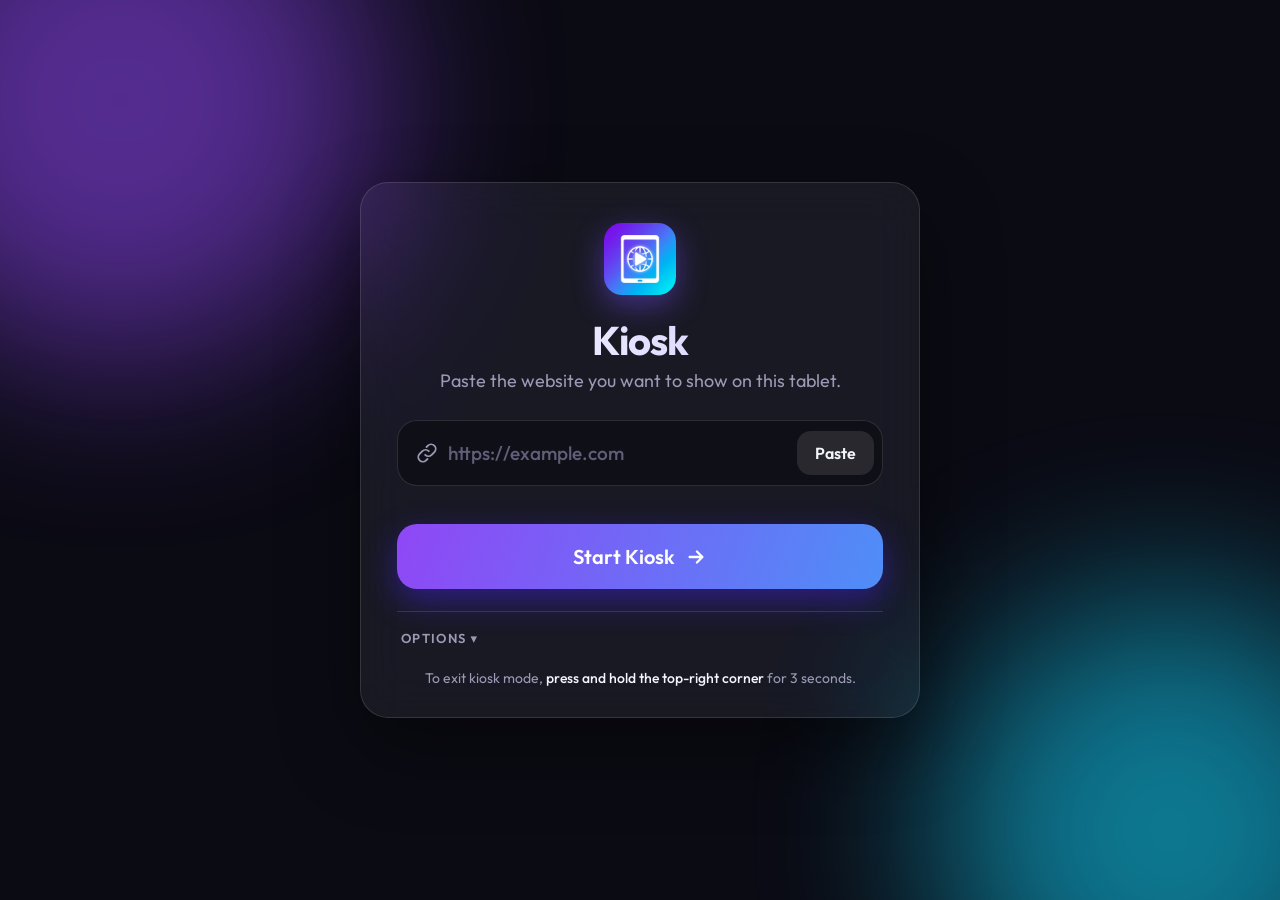
==== index.html @ 25515632 "added" ====
<!DOCTYPE html>
<html lang="en">
<head>
  <meta charset="UTF-8" />
  <meta name="viewport" content="width=device-width, initial-scale=1, viewport-fit=cover, user-scalable=no" />
  <title>Kiosk — Simple Tablet Kiosk Browser</title>
  <meta name="description" content="A simple kiosk browser for tablets. Paste a URL and show it full screen." />
  <meta name="theme-color" content="#0b0b14" />
  <meta name="mobile-web-app-capable" content="yes" />
  <meta name="apple-mobile-web-app-capable" content="yes" />
  <meta name="apple-mobile-web-app-status-bar-style" content="black-translucent" />
  <meta name="apple-mobile-web-app-title" content="Kiosk" />
  <link rel="manifest" href="manifest.webmanifest" />
  <link rel="icon" type="image/png" href="icons/icon-192.png" />
  <link rel="apple-touch-icon" href="icons/apple-touch-icon.png" />
  <link rel="preconnect" href="https://fonts.googleapis.com" />
  <link rel="preconnect" href="https://fonts.gstatic.com" crossorigin />
  <link href="https://fonts.googleapis.com/css2?family=Outfit:wght@400;500;600;700&display=swap" rel="stylesheet" />
  <link rel="stylesheet" href="styles.css" />
</head>
<body>
  <!-- ============ SETUP SCREEN ============ -->
  <main id="setup" class="screen">
    <div class="bg-orb orb-1"></div>
    <div class="bg-orb orb-2"></div>

    <section class="card" aria-labelledby="title">
      <img src="icons/icon-192.png" alt="" class="logo" width="72" height="72" />
      <h1 id="title">Kiosk</h1>
      <p class="subtitle">Paste the website you want to show on this tablet.</p>

      <form id="url-form" autocomplete="off">
        <div class="input-wrap">
          <svg class="input-icon" viewBox="0 0 24 24" aria-hidden="true"><path d="M10 14a5 5 0 0 0 7.07 0l3-3a5 5 0 0 0-7.07-7.07l-1.5 1.5M14 10a5 5 0 0 0-7.07 0l-3 3a5 5 0 0 0 7.07 7.07l1.5-1.5"/></svg>
          <input id="url-input" type="text" inputmode="url" placeholder="https://example.com" spellcheck="false" autocapitalize="off" aria-label="Website address" />
          <button type="button" id="paste-btn" class="chip">Paste</button>
        </div>
        <p id="error" class="error" role="alert"></p>

        <button type="submit" id="start-btn" class="primary">
          <span>Start Kiosk</span>
          <svg viewBox="0 0 24 24" aria-hidden="true"><path d="M5 12h14M13 6l6 6-6 6"/></svg>
        </button>
      </form>

      <div id="recent-wrap" class="recent" hidden>
        <h2>Recent</h2>
        <ul id="recent-list"></ul>
      </div>

      <details class="options">
        <summary>Options</summary>
        <label class="row">
          <span>Exit PIN <small>(optional, 4 digits)</small></span>
          <input id="pin-input" type="password" inputmode="numeric" maxlength="4" pattern="\d{4}" placeholder="None" />
        </label>
        <label class="row">
          <span>Auto-refresh</span>
          <select id="refresh-select">
            <option value="0">Off</option>
            <option value="5">Every 5 min</option>
            <option value="15">Every 15 min</option>
            <option value="60">Every hour</option>
          </select>
        </label>
        <label class="row">
          <span>Open automatically on launch</span>
          <input id="autostart-input" type="checkbox" class="toggle" checked />
        </label>
      </details>

      <p class="hint">To exit kiosk mode, <strong>press and hold the top-right corner</strong> for 3 seconds.</p>
    </section>

    <button id="install-btn" class="install" hidden>Install app</button>
  </main>

  <!-- ============ AUTOSTART COUNTDOWN ============ -->
  <div id="countdown" class="overlay" hidden>
    <div class="dialog">
      <p>Starting kiosk in</p>
      <div id="countdown-num" class="count">3</div>
      <p id="countdown-url" class="muted url-line"></p>
      <button id="countdown-cancel" class="ghost">Change website</button>
    </div>
  </div>

  <!-- ============ KIOSK VIEW ============ -->
  <div id="kiosk" class="kiosk" hidden>
    <div id="loader" class="loader"><div class="spinner"></div></div>
    <iframe id="frame" title="Kiosk content" allow="autoplay; fullscreen; camera; microphone; geolocation; clipboard-read; clipboard-write" referrerpolicy="no-referrer-when-downgrade"></iframe>

    <div id="offline" class="offline" hidden>
      <div class="dialog">
        <p class="big">No connection</p>
        <p class="muted">Will reload automatically when back online.</p>
      </div>
    </div>

    <!-- Hidden exit hotspot -->
    <div id="exit-hotspot" class="hotspot" aria-label="Hold to exit">
      <svg class="ring" viewBox="0 0 36 36"><circle cx="18" cy="18" r="15"/></svg>
    </div>
  </div>

  <!-- ============ PIN PROMPT ============ -->
  <div id="pin-dialog" class="overlay" hidden>
    <div class="dialog">
      <p class="big">Enter PIN</p>
      <div id="pin-dots" class="pin-dots"><i></i><i></i><i></i><i></i></div>
      <div class="keypad" id="keypad">
        <button>1</button><button>2</button><button>3</button>
        <button>4</button><button>5</button><button>6</button>
        <button>7</button><button>8</button><button>9</button>
        <button data-k="cancel" class="muted-key">Cancel</button><button>0</button><button data-k="del" class="muted-key">⌫</button>
      </div>
    </div>
  </div>

  <script src="app.js"></script>
</body>
</html>
---- styles.css ----
:root {
  --bg: #0b0b14;
  --card: rgba(255, 255, 255, 0.06);
  --border: rgba(255, 255, 255, 0.12);
  --text: #f4f4fb;
  --muted: #9a9ab5;
  --accent-1: hsl(265, 90%, 62%);
  --accent-2: hsl(190, 95%, 52%);
  --danger: hsl(350, 90%, 66%);
  --radius: 20px;
  --font: "Outfit", system-ui, -apple-system, sans-serif;
}

* { box-sizing: border-box; -webkit-tap-highlight-color: transparent; }
html, body { margin: 0; height: 100%; }
body {
  background: var(--bg);
  color: var(--text);
  font-family: var(--font);
  overflow: hidden;
  overscroll-behavior: none;
  -webkit-user-select: none;
  user-select: none;
}
[hidden] { display: none !important; }
button { font-family: inherit; cursor: pointer; }

/* ---------- Setup ---------- */
.screen {
  position: fixed; inset: 0;
  display: grid; place-items: center;
  padding: max(24px, env(safe-area-inset-top)) 24px max(24px, env(safe-area-inset-bottom));
  overflow-y: auto;
}
.bg-orb {
  position: fixed; border-radius: 50%; filter: blur(90px); opacity: .55; pointer-events: none;
  animation: float 14s ease-in-out infinite alternate;
}
.orb-1 { width: 520px; height: 520px; background: var(--accent-1); top: -160px; left: -140px; }
.orb-2 { width: 460px; height: 460px; background: var(--accent-2); bottom: -160px; right: -120px; animation-delay: -7s; }
@keyframes float { to { transform: translate(60px, 40px) scale(1.1); } }

.card {
  position: relative; width: 100%; max-width: 560px;
  background: var(--card);
  border: 1px solid var(--border);
  border-radius: 28px;
  padding: 40px 36px 28px;
  backdrop-filter: blur(24px) saturate(140%);
  -webkit-backdrop-filter: blur(24px) saturate(140%);
  box-shadow: 0 30px 80px rgba(0, 0, 0, .45);
  text-align: center;
  animation: rise .6s cubic-bezier(.2, .8, .2, 1);
}
@keyframes rise { from { opacity: 0; transform: translateY(24px) scale(.98); } }

.logo { border-radius: 18px; box-shadow: 0 10px 30px rgba(120, 80, 255, .45); }
h1 { margin: 16px 0 4px; font-size: 40px; font-weight: 700; letter-spacing: -.02em;
  background: linear-gradient(90deg, #fff, #c9c4ff); -webkit-background-clip: text; background-clip: text; color: transparent; }
.subtitle { margin: 0 0 28px; color: var(--muted); font-size: 18px; }

.input-wrap {
  display: flex; align-items: center; gap: 10px;
  background: rgba(0, 0, 0, .35);
  border: 1.5px solid var(--border);
  border-radius: var(--radius);
  padding: 8px 8px 8px 18px;
  transition: border-color .2s, box-shadow .2s;
}
.input-wrap:focus-within { border-color: var(--accent-1); box-shadow: 0 0 0 4px hsla(265, 90%, 62%, .25); }
.input-icon { width: 22px; height: 22px; flex: none; fill: none; stroke: var(--muted); stroke-width: 2; stroke-linecap: round; }
#url-input {
  flex: 1; min-width: 0; background: none; border: 0; outline: 0;
  color: var(--text); font: 500 19px var(--font); padding: 12px 0;
  -webkit-user-select: text; user-select: text;
}
#url-input::placeholder { color: #5f5f7a; }
.chip {
  flex: none; border: 0; border-radius: 14px; padding: 12px 18px;
  background: rgba(255, 255, 255, .1); color: var(--text); font-size: 16px; font-weight: 600;
  transition: background .2s, transform .1s;
}
.chip:hover { background: rgba(255, 255, 255, .18); }
.chip:active { transform: scale(.95); }

.error { min-height: 22px; margin: 8px 4px; color: var(--danger); font-size: 15px; text-align: left; }

.primary {
  width: 100%; display: flex; align-items: center; justify-content: center; gap: 10px;
  border: 0; border-radius: var(--radius); padding: 20px;
  background: linear-gradient(110deg, var(--accent-1), var(--accent-2));
  background-size: 200% 100%;
  color: #fff; font-size: 20px; font-weight: 600;
  box-shadow: 0 12px 32px hsla(250, 90%, 55%, .45);
  transition: transform .15s, box-shadow .2s, background-position .5s;
}
.primary svg { width: 22px; height: 22px; fill: none; stroke: currentColor; stroke-width: 2.5; stroke-linecap: round; stroke-linejoin: round; transition: transform .2s; }
.primary:hover { background-position: 100% 0; box-shadow: 0 16px 40px hsla(250, 90%, 55%, .6); }
.primary:hover svg { transform: translateX(4px); }
.primary:active { transform: scale(.98); }

.recent { margin-top: 26px; text-align: left; }
.recent h2, .options summary { font-size: 13px; font-weight: 600; text-transform: uppercase; letter-spacing: .1em; color: var(--muted); margin: 0 0 10px 4px; }
.recent ul { list-style: none; margin: 0; padding: 0; display: grid; gap: 8px; }
.recent li { display: flex; align-items: center; gap: 6px; }
.recent li button.go {
  flex: 1; min-width: 0; text-align: left; padding: 14px 16px; border-radius: 14px;
  border: 1px solid var(--border); background: rgba(255, 255, 255, .04); color: var(--text); font-size: 16px;
  white-space: nowrap; overflow: hidden; text-overflow: ellipsis; transition: background .2s, border-color .2s;
}
.recent li button.go:hover { background: rgba(255, 255, 255, .09); border-color: hsla(265, 90%, 70%, .5); }
.recent li button.del { border: 0; background: none; color: var(--muted); font-size: 22px; width: 44px; height: 44px; border-radius: 12px; }
.recent li button.del:hover { background: rgba(255, 255, 255, .08); color: var(--danger); }

.options { margin-top: 22px; text-align: left; border-top: 1px solid var(--border); padding-top: 18px; }
.options summary { cursor: pointer; list-style: none; margin-bottom: 0; }
.options summary::-webkit-details-marker { display: none; }
.options summary::after { content: " ▾"; }
.options[open] summary { margin-bottom: 10px; }
.row { display: flex; align-items: center; justify-content: space-between; gap: 16px; padding: 12px 4px; font-size: 17px; }
.row small { color: var(--muted); }
.row input[type="password"], .row select {
  width: 140px; background: rgba(0, 0, 0, .35); border: 1px solid var(--border); border-radius: 12px;
  color: var(--text); font: 500 16px var(--font); padding: 10px 12px; outline: 0; text-align: center;
}
.row input[type="password"]:focus, .row select:focus { border-color: var(--accent-1); }

.toggle { appearance: none; -webkit-appearance: none; width: 52px; height: 30px; border-radius: 99px; background: rgba(255, 255, 255, .15); position: relative; cursor: pointer; transition: background .2s; flex: none; }
.toggle::after { content: ""; position: absolute; top: 3px; left: 3px; width: 24px; height: 24px; border-radius: 50%; background: #fff; transition: transform .2s; }
.toggle:checked { background: linear-gradient(110deg, var(--accent-1), var(--accent-2)); }
.toggle:checked::after { transform: translateX(22px); }

.hint { margin: 22px 0 0; color: var(--muted); font-size: 14px; line-height: 1.5; }
.hint strong { color: var(--text); font-weight: 500; }

.install {
  position: fixed; top: max(16px, env(safe-area-inset-top)); right: 16px;
  border: 1px solid var(--border); background: var(--card); color: var(--text);
  backdrop-filter: blur(12px); border-radius: 99px; padding: 10px 18px; font-size: 15px; font-weight: 600;
}

/* ---------- Kiosk ---------- */
.kiosk { position: fixed; inset: 0; background: #000; }
#frame { position: absolute; inset: 0; width: 100%; height: 100%; border: 0; background: #fff; }
.loader { position: absolute; inset: 0; display: grid; place-items: center; background: var(--bg); z-index: 2; transition: opacity .4s; }
.loader.done { opacity: 0; pointer-events: none; }
.spinner { width: 54px; height: 54px; border-radius: 50%; border: 4px solid rgba(255, 255, 255, .1); border-top-color: var(--accent-2); animation: spin .9s linear infinite; }
@keyframes spin { to { transform: rotate(360deg); } }

.offline { position: absolute; inset: 0; z-index: 3; display: grid; place-items: center; background: rgba(11, 11, 20, .92); }

.hotspot {
  position: absolute; top: 0; right: 0; z-index: 5;
  width: 80px; height: 80px; display: grid; place-items: center;
  touch-action: none;
}
.ring { width: 52px; height: 52px; transform: rotate(-90deg); opacity: 0; transition: opacity .2s; }
.ring circle { fill: rgba(0, 0, 0, .45); stroke: #fff; stroke-width: 3; stroke-dasharray: 94.25; stroke-dashoffset: 94.25; stroke-linecap: round; }
.hotspot.holding .ring { opacity: 1; }
.hotspot.holding .ring circle { stroke-dashoffset: 0; transition: stroke-dashoffset 3s linear; }

/* ---------- Overlays / dialogs ---------- */
.overlay { position: fixed; inset: 0; z-index: 10; display: grid; place-items: center; background: rgba(5, 5, 12, .75); backdrop-filter: blur(14px); -webkit-backdrop-filter: blur(14px); animation: fade .25s; }
@keyframes fade { from { opacity: 0; } }
.dialog { text-align: center; padding: 32px; border-radius: 28px; background: rgba(255, 255, 255, .06); border: 1px solid var(--border); min-width: 300px; animation: rise .35s cubic-bezier(.2, .8, .2, 1); }
.dialog p { margin: 0; font-size: 18px; }
.big { font-size: 24px !important; font-weight: 600; margin-bottom: 8px !important; }
.muted { color: var(--muted); }
.count { font-size: 88px; font-weight: 700; line-height: 1.1; margin: 8px 0;
  background: linear-gradient(110deg, var(--accent-1), var(--accent-2)); -webkit-background-clip: text; background-clip: text; color: transparent; }
.url-line { max-width: 380px; margin: 0 auto 20px !important; font-size: 15px !important; overflow: hidden; text-overflow: ellipsis; white-space: nowrap; }
.ghost { border: 1px solid var(--border); background: rgba(255, 255, 255, .06); color: var(--text); border-radius: 16px; padding: 14px 24px; font-size: 17px; font-weight: 600; }
.ghost:hover { background: rgba(255, 255, 255, .12); }

.pin-dots { display: flex; justify-content: center; gap: 16px; margin: 18px 0 24px; }
.pin-dots i { width: 16px; height: 16px; border-radius: 50%; border: 2px solid var(--muted); transition: background .15s, border-color .15s; }
.pin-dots i.on { background: var(--accent-2); border-color: var(--accent-2); }
.pin-dots.shake { animation: shake .4s; }
@keyframes shake { 20%, 60% { transform: translateX(-10px); } 40%, 80% { transform: translateX(10px); } }
.keypad { display: grid; grid-template-columns: repeat(3, 80px); gap: 14px; justify-content: center; }
.keypad button { height: 80px; border-radius: 50%; border: 1px solid var(--border); background: rgba(255, 255, 255, .06); color: var(--text); font-size: 28px; font-weight: 500; transition: background .15s, transform .1s; }
.keypad button:active { background: rgba(255, 255, 255, .2); transform: scale(.94); }
.keypad .muted-key { border: 0; background: none; font-size: 16px; color: var(--muted); }

@media (max-width: 480px) {
  .card { padding: 32px 20px 22px; }
  h1 { font-size: 34px; }
}
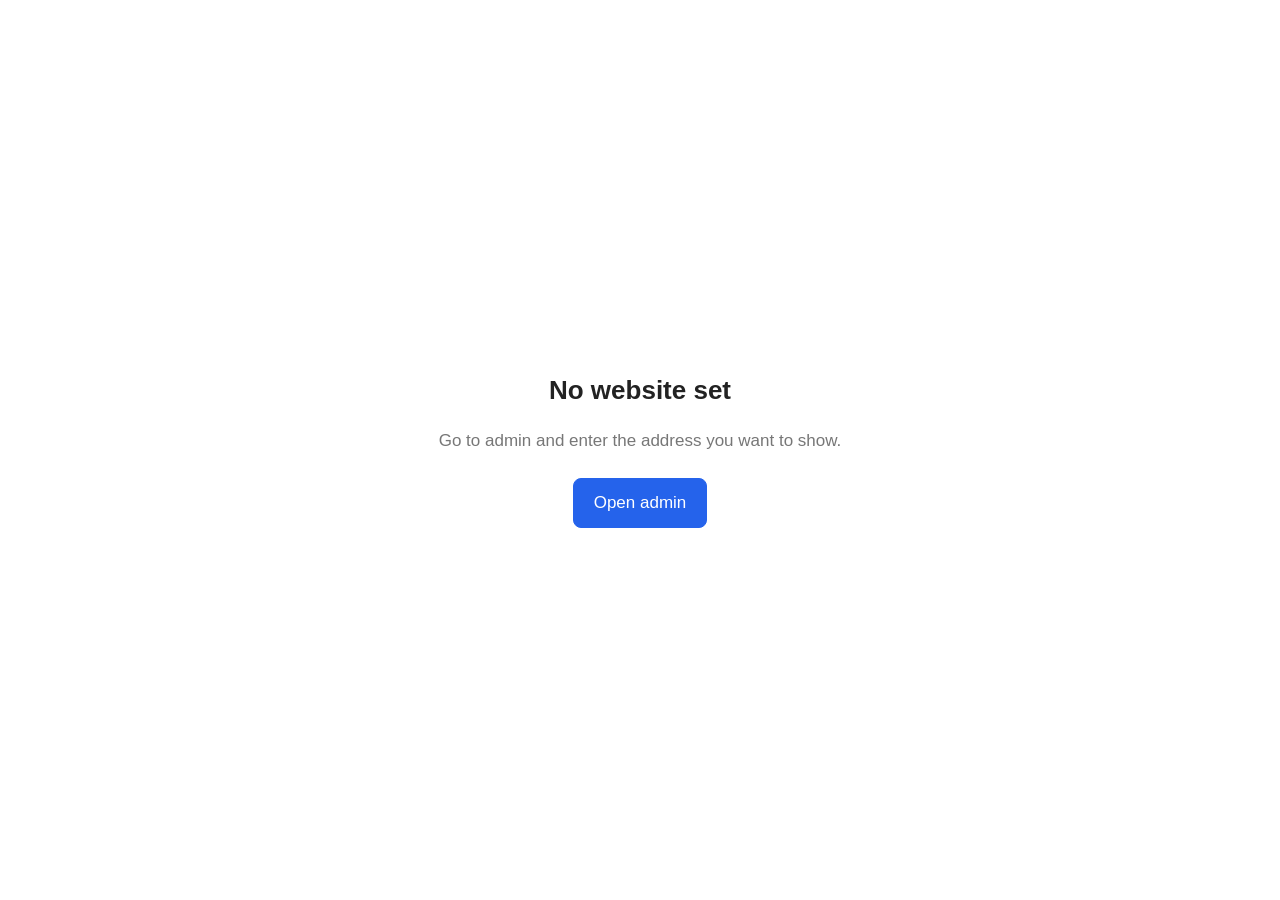
==== commit ecbc49be: "a0" ====
--- a/index.html
+++ b/index.html
@@ -3,120 +3,35 @@
 <head>
   <meta charset="UTF-8" />
   <meta name="viewport" content="width=device-width, initial-scale=1, viewport-fit=cover, user-scalable=no" />
-  <title>Kiosk — Simple Tablet Kiosk Browser</title>
-  <meta name="description" content="A simple kiosk browser for tablets. Paste a URL and show it full screen." />
-  <meta name="theme-color" content="#0b0b14" />
+  <title>Kiosk</title>
+  <meta name="description" content="Kiosk display for tablets." />
+  <meta name="theme-color" content="#ffffff" />
   <meta name="mobile-web-app-capable" content="yes" />
   <meta name="apple-mobile-web-app-capable" content="yes" />
-  <meta name="apple-mobile-web-app-status-bar-style" content="black-translucent" />
+  <meta name="apple-mobile-web-app-status-bar-style" content="default" />
   <meta name="apple-mobile-web-app-title" content="Kiosk" />
   <link rel="manifest" href="manifest.webmanifest" />
   <link rel="icon" type="image/png" href="icons/icon-192.png" />
   <link rel="apple-touch-icon" href="icons/apple-touch-icon.png" />
-  <link rel="preconnect" href="https://fonts.googleapis.com" />
-  <link rel="preconnect" href="https://fonts.gstatic.com" crossorigin />
-  <link href="https://fonts.googleapis.com/css2?family=Outfit:wght@400;500;600;700&display=swap" rel="stylesheet" />
   <link rel="stylesheet" href="styles.css" />
 </head>
-<body>
-  <!-- ============ SETUP SCREEN ============ -->
-  <main id="setup" class="screen">
-    <div class="bg-orb orb-1"></div>
-    <div class="bg-orb orb-2"></div>
+<body class="display">
+  <iframe id="frame" title="Kiosk content" allow="autoplay; fullscreen; camera; microphone; geolocation; clipboard-read; clipboard-write"></iframe>
 
-    <section class="card" aria-labelledby="title">
-      <img src="icons/icon-192.png" alt="" class="logo" width="72" height="72" />
-      <h1 id="title">Kiosk</h1>
-      <p class="subtitle">Paste the website you want to show on this tablet.</p>
-
-      <form id="url-form" autocomplete="off">
-        <div class="input-wrap">
-          <svg class="input-icon" viewBox="0 0 24 24" aria-hidden="true"><path d="M10 14a5 5 0 0 0 7.07 0l3-3a5 5 0 0 0-7.07-7.07l-1.5 1.5M14 10a5 5 0 0 0-7.07 0l-3 3a5 5 0 0 0 7.07 7.07l1.5-1.5"/></svg>
-          <input id="url-input" type="text" inputmode="url" placeholder="https://example.com" spellcheck="false" autocapitalize="off" aria-label="Website address" />
-          <button type="button" id="paste-btn" class="chip">Paste</button>
-        </div>
-        <p id="error" class="error" role="alert"></p>
-
-        <button type="submit" id="start-btn" class="primary">
-          <span>Start Kiosk</span>
-          <svg viewBox="0 0 24 24" aria-hidden="true"><path d="M5 12h14M13 6l6 6-6 6"/></svg>
-        </button>
-      </form>
-
-      <div id="recent-wrap" class="recent" hidden>
-        <h2>Recent</h2>
-        <ul id="recent-list"></ul>
-      </div>
-
-      <details class="options">
-        <summary>Options</summary>
-        <label class="row">
-          <span>Exit PIN <small>(optional, 4 digits)</small></span>
-          <input id="pin-input" type="password" inputmode="numeric" maxlength="4" pattern="\d{4}" placeholder="None" />
-        </label>
-        <label class="row">
-          <span>Auto-refresh</span>
-          <select id="refresh-select">
-            <option value="0">Off</option>
-            <option value="5">Every 5 min</option>
-            <option value="15">Every 15 min</option>
-            <option value="60">Every hour</option>
-          </select>
-        </label>
-        <label class="row">
-          <span>Open automatically on launch</span>
-          <input id="autostart-input" type="checkbox" class="toggle" checked />
-        </label>
-      </details>
-
-      <p class="hint">To exit kiosk mode, <strong>press and hold the top-right corner</strong> for 3 seconds.</p>
-    </section>
-
-    <button id="install-btn" class="install" hidden>Install app</button>
+  <main id="empty" class="center" hidden>
+    <h1>No website set</h1>
+    <p class="muted">Go to admin and enter the address you want to show.</p>
+    <a href="admin.html" class="btn btn-primary" id="open-admin">Open admin</a>
   </main>
 
-  <!-- ============ AUTOSTART COUNTDOWN ============ -->
-  <div id="countdown" class="overlay" hidden>
-    <div class="dialog">
-      <p>Starting kiosk in</p>
-      <div id="countdown-num" class="count">3</div>
-      <p id="countdown-url" class="muted url-line"></p>
-      <button id="countdown-cancel" class="ghost">Change website</button>
-    </div>
+  <div id="offline" class="center notice" hidden>
+    <p><strong>No internet connection</strong></p>
+    <p class="muted">The page will reload when the connection is back.</p>
   </div>
 
-  <!-- ============ KIOSK VIEW ============ -->
-  <div id="kiosk" class="kiosk" hidden>
-    <div id="loader" class="loader"><div class="spinner"></div></div>
-    <iframe id="frame" title="Kiosk content" allow="autoplay; fullscreen; camera; microphone; geolocation; clipboard-read; clipboard-write" referrerpolicy="no-referrer-when-downgrade"></iframe>
+  <div id="hotspot" class="hotspot" aria-hidden="true"><span class="hold-bar"></span></div>
 
-    <div id="offline" class="offline" hidden>
-      <div class="dialog">
-        <p class="big">No connection</p>
-        <p class="muted">Will reload automatically when back online.</p>
-      </div>
-    </div>
-
-    <!-- Hidden exit hotspot -->
-    <div id="exit-hotspot" class="hotspot" aria-label="Hold to exit">
-      <svg class="ring" viewBox="0 0 36 36"><circle cx="18" cy="18" r="15"/></svg>
-    </div>
-  </div>
-
-  <!-- ============ PIN PROMPT ============ -->
-  <div id="pin-dialog" class="overlay" hidden>
-    <div class="dialog">
-      <p class="big">Enter PIN</p>
-      <div id="pin-dots" class="pin-dots"><i></i><i></i><i></i><i></i></div>
-      <div class="keypad" id="keypad">
-        <button>1</button><button>2</button><button>3</button>
-        <button>4</button><button>5</button><button>6</button>
-        <button>7</button><button>8</button><button>9</button>
-        <button data-k="cancel" class="muted-key">Cancel</button><button>0</button><button data-k="del" class="muted-key">⌫</button>
-      </div>
-    </div>
-  </div>
-
-  <script src="app.js"></script>
+  <script src="common.js"></script>
+  <script src="display.js"></script>
 </body>
 </html>
--- a/styles.css
+++ b/styles.css
@@ -1,188 +1,93 @@
-:root {
-  --bg: #0b0b14;
-  --card: rgba(255, 255, 255, 0.06);
-  --border: rgba(255, 255, 255, 0.12);
-  --text: #f4f4fb;
-  --muted: #9a9ab5;
-  --accent-1: hsl(265, 90%, 62%);
-  --accent-2: hsl(190, 95%, 52%);
-  --danger: hsl(350, 90%, 66%);
-  --radius: 20px;
-  --font: "Outfit", system-ui, -apple-system, sans-serif;
+* { box-sizing: border-box; -webkit-tap-highlight-color: transparent; }
+html, body { margin: 0; height: 100%; }
+[hidden] { display: none !important; }
+
+body {
+  font: 17px/1.45 -apple-system, BlinkMacSystemFont, "Segoe UI", Roboto, Helvetica, Arial, sans-serif;
+  color: #222;
+  background: #fff;
 }
 
-* { box-sizing: border-box; -webkit-tap-highlight-color: transparent; }
-html, body { margin: 0; height: 100%; }
-body {
-  background: var(--bg);
-  color: var(--text);
-  font-family: var(--font);
-  overflow: hidden;
-  overscroll-behavior: none;
-  -webkit-user-select: none;
-  user-select: none;
+h1 { font-size: 26px; font-weight: 600; margin: 0 0 20px; }
+.muted { color: #777; font-weight: normal; }
+.small { font-size: 14px; }
+.error { color: #c0392b; font-size: 15px; min-height: 20px; margin: 6px 0 0; }
+
+/* ---------- Buttons ---------- */
+.btn {
+  display: inline-block;
+  padding: 12px 20px;
+  font: inherit;
+  font-weight: 500;
+  color: #222;
+  background: #fff;
+  border: 1px solid #ccc;
+  border-radius: 8px;
+  text-decoration: none;
+  cursor: pointer;
 }
-[hidden] { display: none !important; }
-button { font-family: inherit; cursor: pointer; }
+.btn:active { background: #f0f0f0; }
+.btn-primary { background: #2563eb; border-color: #2563eb; color: #fff; }
+.btn-primary:active { background: #1d4ed8; }
 
-/* ---------- Setup ---------- */
-.screen {
+/* ---------- Display ---------- */
+.display { overflow: hidden; overscroll-behavior: none; user-select: none; -webkit-user-select: none; }
+#frame { position: fixed; inset: 0; width: 100%; height: 100%; border: 0; }
+
+.center {
   position: fixed; inset: 0;
-  display: grid; place-items: center;
-  padding: max(24px, env(safe-area-inset-top)) 24px max(24px, env(safe-area-inset-bottom));
-  overflow-y: auto;
+  display: flex; flex-direction: column; align-items: center; justify-content: center;
+  text-align: center; padding: 24px;
 }
-.bg-orb {
-  position: fixed; border-radius: 50%; filter: blur(90px); opacity: .55; pointer-events: none;
-  animation: float 14s ease-in-out infinite alternate;
-}
-.orb-1 { width: 520px; height: 520px; background: var(--accent-1); top: -160px; left: -140px; }
-.orb-2 { width: 460px; height: 460px; background: var(--accent-2); bottom: -160px; right: -120px; animation-delay: -7s; }
-@keyframes float { to { transform: translate(60px, 40px) scale(1.1); } }
-
-.card {
-  position: relative; width: 100%; max-width: 560px;
-  background: var(--card);
-  border: 1px solid var(--border);
-  border-radius: 28px;
-  padding: 40px 36px 28px;
-  backdrop-filter: blur(24px) saturate(140%);
-  -webkit-backdrop-filter: blur(24px) saturate(140%);
-  box-shadow: 0 30px 80px rgba(0, 0, 0, .45);
-  text-align: center;
-  animation: rise .6s cubic-bezier(.2, .8, .2, 1);
-}
-@keyframes rise { from { opacity: 0; transform: translateY(24px) scale(.98); } }
-
-.logo { border-radius: 18px; box-shadow: 0 10px 30px rgba(120, 80, 255, .45); }
-h1 { margin: 16px 0 4px; font-size: 40px; font-weight: 700; letter-spacing: -.02em;
-  background: linear-gradient(90deg, #fff, #c9c4ff); -webkit-background-clip: text; background-clip: text; color: transparent; }
-.subtitle { margin: 0 0 28px; color: var(--muted); font-size: 18px; }
-
-.input-wrap {
-  display: flex; align-items: center; gap: 10px;
-  background: rgba(0, 0, 0, .35);
-  border: 1.5px solid var(--border);
-  border-radius: var(--radius);
-  padding: 8px 8px 8px 18px;
-  transition: border-color .2s, box-shadow .2s;
-}
-.input-wrap:focus-within { border-color: var(--accent-1); box-shadow: 0 0 0 4px hsla(265, 90%, 62%, .25); }
-.input-icon { width: 22px; height: 22px; flex: none; fill: none; stroke: var(--muted); stroke-width: 2; stroke-linecap: round; }
-#url-input {
-  flex: 1; min-width: 0; background: none; border: 0; outline: 0;
-  color: var(--text); font: 500 19px var(--font); padding: 12px 0;
-  -webkit-user-select: text; user-select: text;
-}
-#url-input::placeholder { color: #5f5f7a; }
-.chip {
-  flex: none; border: 0; border-radius: 14px; padding: 12px 18px;
-  background: rgba(255, 255, 255, .1); color: var(--text); font-size: 16px; font-weight: 600;
-  transition: background .2s, transform .1s;
-}
-.chip:hover { background: rgba(255, 255, 255, .18); }
-.chip:active { transform: scale(.95); }
-
-.error { min-height: 22px; margin: 8px 4px; color: var(--danger); font-size: 15px; text-align: left; }
-
-.primary {
-  width: 100%; display: flex; align-items: center; justify-content: center; gap: 10px;
-  border: 0; border-radius: var(--radius); padding: 20px;
-  background: linear-gradient(110deg, var(--accent-1), var(--accent-2));
-  background-size: 200% 100%;
-  color: #fff; font-size: 20px; font-weight: 600;
-  box-shadow: 0 12px 32px hsla(250, 90%, 55%, .45);
-  transition: transform .15s, box-shadow .2s, background-position .5s;
-}
-.primary svg { width: 22px; height: 22px; fill: none; stroke: currentColor; stroke-width: 2.5; stroke-linecap: round; stroke-linejoin: round; transition: transform .2s; }
-.primary:hover { background-position: 100% 0; box-shadow: 0 16px 40px hsla(250, 90%, 55%, .6); }
-.primary:hover svg { transform: translateX(4px); }
-.primary:active { transform: scale(.98); }
-
-.recent { margin-top: 26px; text-align: left; }
-.recent h2, .options summary { font-size: 13px; font-weight: 600; text-transform: uppercase; letter-spacing: .1em; color: var(--muted); margin: 0 0 10px 4px; }
-.recent ul { list-style: none; margin: 0; padding: 0; display: grid; gap: 8px; }
-.recent li { display: flex; align-items: center; gap: 6px; }
-.recent li button.go {
-  flex: 1; min-width: 0; text-align: left; padding: 14px 16px; border-radius: 14px;
-  border: 1px solid var(--border); background: rgba(255, 255, 255, .04); color: var(--text); font-size: 16px;
-  white-space: nowrap; overflow: hidden; text-overflow: ellipsis; transition: background .2s, border-color .2s;
-}
-.recent li button.go:hover { background: rgba(255, 255, 255, .09); border-color: hsla(265, 90%, 70%, .5); }
-.recent li button.del { border: 0; background: none; color: var(--muted); font-size: 22px; width: 44px; height: 44px; border-radius: 12px; }
-.recent li button.del:hover { background: rgba(255, 255, 255, .08); color: var(--danger); }
-
-.options { margin-top: 22px; text-align: left; border-top: 1px solid var(--border); padding-top: 18px; }
-.options summary { cursor: pointer; list-style: none; margin-bottom: 0; }
-.options summary::-webkit-details-marker { display: none; }
-.options summary::after { content: " ▾"; }
-.options[open] summary { margin-bottom: 10px; }
-.row { display: flex; align-items: center; justify-content: space-between; gap: 16px; padding: 12px 4px; font-size: 17px; }
-.row small { color: var(--muted); }
-.row input[type="password"], .row select {
-  width: 140px; background: rgba(0, 0, 0, .35); border: 1px solid var(--border); border-radius: 12px;
-  color: var(--text); font: 500 16px var(--font); padding: 10px 12px; outline: 0; text-align: center;
-}
-.row input[type="password"]:focus, .row select:focus { border-color: var(--accent-1); }
-
-.toggle { appearance: none; -webkit-appearance: none; width: 52px; height: 30px; border-radius: 99px; background: rgba(255, 255, 255, .15); position: relative; cursor: pointer; transition: background .2s; flex: none; }
-.toggle::after { content: ""; position: absolute; top: 3px; left: 3px; width: 24px; height: 24px; border-radius: 50%; background: #fff; transition: transform .2s; }
-.toggle:checked { background: linear-gradient(110deg, var(--accent-1), var(--accent-2)); }
-.toggle:checked::after { transform: translateX(22px); }
-
-.hint { margin: 22px 0 0; color: var(--muted); font-size: 14px; line-height: 1.5; }
-.hint strong { color: var(--text); font-weight: 500; }
-
-.install {
-  position: fixed; top: max(16px, env(safe-area-inset-top)); right: 16px;
-  border: 1px solid var(--border); background: var(--card); color: var(--text);
-  backdrop-filter: blur(12px); border-radius: 99px; padding: 10px 18px; font-size: 15px; font-weight: 600;
-}
-
-/* ---------- Kiosk ---------- */
-.kiosk { position: fixed; inset: 0; background: #000; }
-#frame { position: absolute; inset: 0; width: 100%; height: 100%; border: 0; background: #fff; }
-.loader { position: absolute; inset: 0; display: grid; place-items: center; background: var(--bg); z-index: 2; transition: opacity .4s; }
-.loader.done { opacity: 0; pointer-events: none; }
-.spinner { width: 54px; height: 54px; border-radius: 50%; border: 4px solid rgba(255, 255, 255, .1); border-top-color: var(--accent-2); animation: spin .9s linear infinite; }
-@keyframes spin { to { transform: rotate(360deg); } }
-
-.offline { position: absolute; inset: 0; z-index: 3; display: grid; place-items: center; background: rgba(11, 11, 20, .92); }
+.center p { margin: 0 0 6px; }
+.center .btn { margin-top: 18px; }
+.notice { background: #fafafa; }
 
 .hotspot {
-  position: absolute; top: 0; right: 0; z-index: 5;
-  width: 80px; height: 80px; display: grid; place-items: center;
+  position: fixed; top: 0; right: 0;
+  width: 70px; height: 70px;
   touch-action: none;
+  z-index: 10;
 }
-.ring { width: 52px; height: 52px; transform: rotate(-90deg); opacity: 0; transition: opacity .2s; }
-.ring circle { fill: rgba(0, 0, 0, .45); stroke: #fff; stroke-width: 3; stroke-dasharray: 94.25; stroke-dashoffset: 94.25; stroke-linecap: round; }
-.hotspot.holding .ring { opacity: 1; }
-.hotspot.holding .ring circle { stroke-dashoffset: 0; transition: stroke-dashoffset 3s linear; }
+.hold-bar {
+  position: absolute; top: 10px; right: 10px;
+  width: 50px; height: 4px; border-radius: 2px;
+  background: #ddd; opacity: 0; overflow: hidden;
+}
+.hold-bar::after {
+  content: ""; position: absolute; inset: 0;
+  background: #2563eb; transform: scaleX(0); transform-origin: left;
+}
+.hotspot.holding .hold-bar { opacity: 1; }
+.hotspot.holding .hold-bar::after { transform: scaleX(1); transition: transform 3s linear; }
 
-/* ---------- Overlays / dialogs ---------- */
-.overlay { position: fixed; inset: 0; z-index: 10; display: grid; place-items: center; background: rgba(5, 5, 12, .75); backdrop-filter: blur(14px); -webkit-backdrop-filter: blur(14px); animation: fade .25s; }
-@keyframes fade { from { opacity: 0; } }
-.dialog { text-align: center; padding: 32px; border-radius: 28px; background: rgba(255, 255, 255, .06); border: 1px solid var(--border); min-width: 300px; animation: rise .35s cubic-bezier(.2, .8, .2, 1); }
-.dialog p { margin: 0; font-size: 18px; }
-.big { font-size: 24px !important; font-weight: 600; margin-bottom: 8px !important; }
-.muted { color: var(--muted); }
-.count { font-size: 88px; font-weight: 700; line-height: 1.1; margin: 8px 0;
-  background: linear-gradient(110deg, var(--accent-1), var(--accent-2)); -webkit-background-clip: text; background-clip: text; color: transparent; }
-.url-line { max-width: 380px; margin: 0 auto 20px !important; font-size: 15px !important; overflow: hidden; text-overflow: ellipsis; white-space: nowrap; }
-.ghost { border: 1px solid var(--border); background: rgba(255, 255, 255, .06); color: var(--text); border-radius: 16px; padding: 14px 24px; font-size: 17px; font-weight: 600; }
-.ghost:hover { background: rgba(255, 255, 255, .12); }
+/* ---------- Admin ---------- */
+.admin { background: #f5f5f3; }
+.page { max-width: 560px; margin: 0 auto; padding: max(40px, env(safe-area-inset-top)) 20px 40px; }
 
-.pin-dots { display: flex; justify-content: center; gap: 16px; margin: 18px 0 24px; }
-.pin-dots i { width: 16px; height: 16px; border-radius: 50%; border: 2px solid var(--muted); transition: background .15s, border-color .15s; }
-.pin-dots i.on { background: var(--accent-2); border-color: var(--accent-2); }
-.pin-dots.shake { animation: shake .4s; }
-@keyframes shake { 20%, 60% { transform: translateX(-10px); } 40%, 80% { transform: translateX(10px); } }
-.keypad { display: grid; grid-template-columns: repeat(3, 80px); gap: 14px; justify-content: center; }
-.keypad button { height: 80px; border-radius: 50%; border: 1px solid var(--border); background: rgba(255, 255, 255, .06); color: var(--text); font-size: 28px; font-weight: 500; transition: background .15s, transform .1s; }
-.keypad button:active { background: rgba(255, 255, 255, .2); transform: scale(.94); }
-.keypad .muted-key { border: 0; background: none; font-size: 16px; color: var(--muted); }
+.panel {
+  background: #fff;
+  border: 1px solid #e3e3e0;
+  border-radius: 10px;
+  padding: 24px;
+  margin-bottom: 18px;
+}
+.panel label { display: block; font-weight: 500; margin: 18px 0 6px; }
+.panel label:first-child { margin-top: 0; }
 
-@media (max-width: 480px) {
-  .card { padding: 32px 20px 22px; }
-  h1 { font-size: 34px; }
+.panel input, .panel select {
+  width: 100%;
+  padding: 12px;
+  font: inherit;
+  color: #222;
+  background: #fff;
+  border: 1px solid #ccc;
+  border-radius: 8px;
+  outline: none;
 }
+.panel input:focus, .panel select:focus { border-color: #2563eb; }
+
+.field-row { display: flex; gap: 8px; }
+.field-row input { flex: 1; min-width: 0; }
+
+.actions { display: flex; justify-content: flex-end; gap: 10px; margin-top: 24px; }
